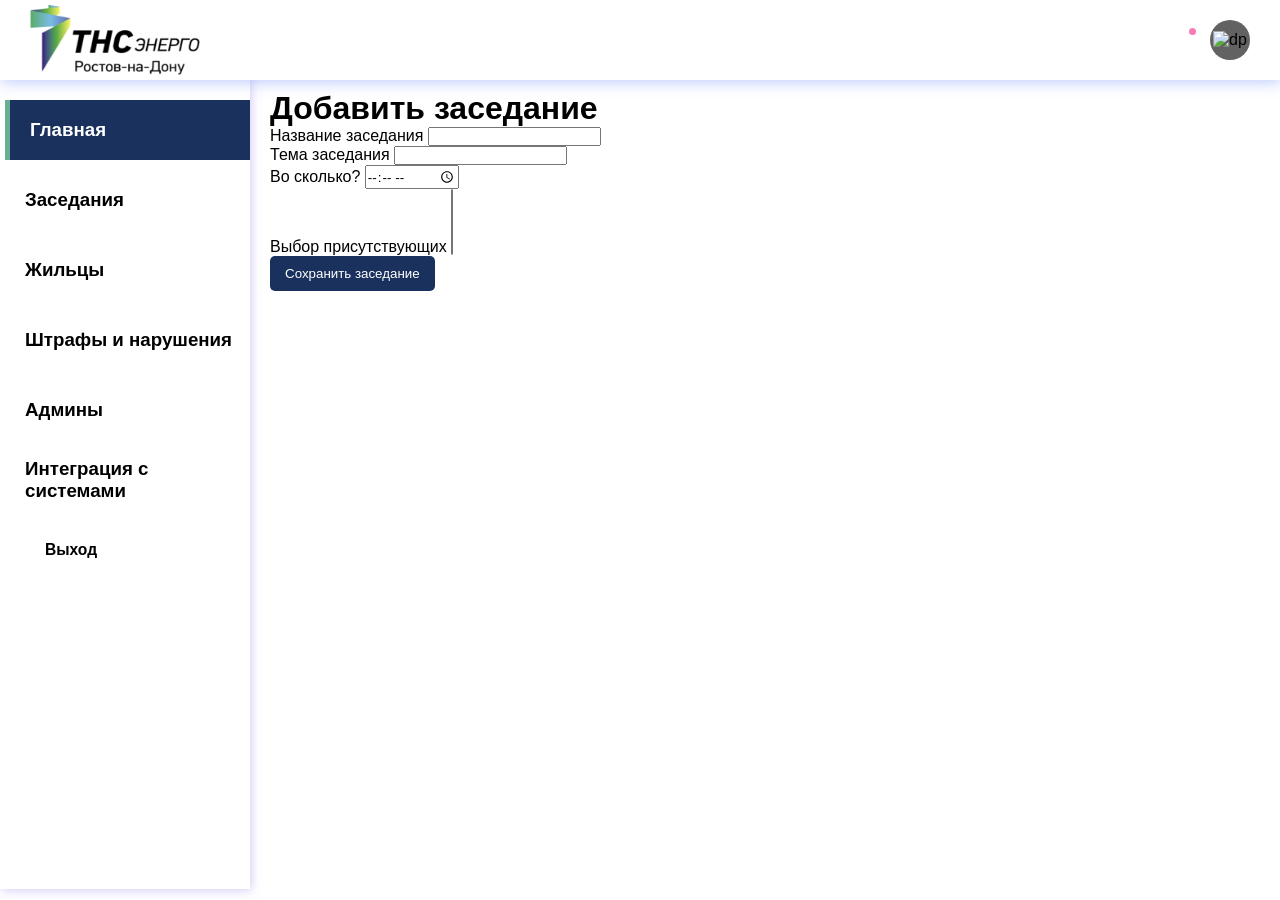
==== add_meeting.html @ 6fa27534 "Add files via upload" ====
<!DOCTYPE html>
<html lang="ru">

<head>
    <meta charset="UTF-8">
    <meta http-equiv="X-UA-Compatible" content="IE=edge">
    <meta name="viewport" content="width=device-width, initial-scale=1.0">
    <link rel="stylesheet" href="style11.css">
    <title>ТСЖ</title>
    <style>
        /* Основные стили */
   
        
        * {
            margin: 0;
            padding: 0;
            box-sizing: border-box;
            font-family: "Poppins", sans-serif;
        }

        body {
            background-color: white;
            max-width: 100%;
            overflow-x: hidden;

        }

        header {
            height: 80px;
            width: 100vw;
            padding: 0 30px;
            background-color:rgb(255, 255, 255);
            position: fixed;
            z-index: 100;
            box-shadow: 1px 1px 15px rgba(161, 182, 253, 0.825);
            display: flex;
            justify-content: space-between;
            align-items: center;
        }

        .LLogo {
            height: 70px;
            width: 170px;
        }
        /* Навигационное меню */
.nav {
    min-height: 91vh; /* Минимальная высота навигации */
    width: 250px; /* Ширина навигации */
    background-color: var(--background-color2); /* Фон навигации */
    position: absolute; /* Абсолютное позиционирование */
    top: 0px; /* Сдвиг вверх */
    left: 0; /* Сдвиг влево */
    box-shadow: 1px 1px 10px rgba(198, 189, 248, 0.825); /* Тень навигации */
    display: flex; /* Использование flexbox */
    flex-direction: column; /* Вертикальное расположение элементов */
    justify-content: space-between; /* Расположение элементов по краям */
    overflow: hidden; /* Скрытие переполнения */
    padding: 30px 0 20px 10px; /* Отступы */
    transition: transform 0.5s ease-in-out; /* Плавный переход */
}

/* Контейнер для навигации */
.navcontainer {
    width: 250px; /* Фиксированная ширина для навигации */
    height: calc(100vh - 70px); /* Высота с учетом заголовка */
    overflow-y: scroll; /* Вертикальная прокрутка */
    overflow-x: hidden; /* Скрытие горизонтальной прокрутки */
    transition: all 0.5s ease-in-out; /* Плавный переход */
}

/* Стили для скрытия полосы прокрутки */
.navcontainer::-webkit-scrollbar {
    display: none; /* Скрыть полосу прокрутки */
}


/* Стили для опций навигации */
.nav-option {
    width: 250px; /* Ширина опции */
    height: 60px; /* Высота опции */
    display: flex; /* Использование flexbox */
    align-items: center; /* Выравнивание по вертикали */
    padding: 0 20px; /* Отступы */
    gap: 20px; /* Промежуток между элементами */
    transition: all 0.1s ease-in-out; /* Плавный переход */
}

/* Выравнивание текста в опциях навигации */
.nav-option h3 {
    text-align: left; /* Выравнивание текста по левому краю */
}

/* Эффект при наведении на опции навигации */
.nav-option:hover {
    border-left: 5px solid #a2a2a2; /* Левый бордер при наведении */
    background-color: #dadada; /* Фон при наведении */
    cursor: pointer; /* Указатель при наведении */
}

/* Размеры иконок в навигации */
.nav-img {
    width: 30px; /* Ширина иконок */
    height: 30px; /* Высота иконок */
}

/* Стили для ссылок в опциях навигации */
.nav-option a {
    text-decoration: none; /* Убираем подчеркивание */
    color: inherit; /* Установите цвет текста по умолчанию */
}

/* Верхние опции навигации */
.nav-upper-options {
    display: flex; /* Использование flexbox */
    flex-direction: column; /* Вертикальное расположение элементов */
    align-items: center; /* Выравнивание по центру */
    gap: 10px; /* Промежуток между элементами */
}

/* Кнопка выхода */
.logout button {
    display: flex; /* Использование flexbox */
    align-items: center; /* Выравнивание по вертикали */
    width: 100%; /* Ширина на всю ширину контейнера */
    padding: 10px; /* Внутренние отступы */
    background: none; /* Убираем фон */
    border: none; /* Убираем границу */
    cursor: pointer; /* Указатель при наведении */
    color: rgb(1, 0, 0); /* Цвет текста */
}

/* Отступ между изображением и текстом в кнопке выхода */
.logout button img {
    margin-right: 10px; /* Отступ справа */
}

/* Стили для первой опции навигации */
.option1 {
    border-left: 5px solid #6aae95; /* Левый бордер */
    background-color: #1a315e; /* Фон */
    color: white; /* Цвет текста */
    cursor: pointer; /* Указатель при наведении */
}

/* Эффект при наведении на первую опцию */
.option1:hover {
    border-left: 5px solid #6aae95; /* Левый бордер при наведении */
    background-color:rgb(30, 65, 135); /* Фон при наведении */
}


.icn {
    height: 30px;
}

.menuicn {
    cursor: pointer;
}

.searchbar,
.message,
.logosec {
    display: flex;
    align-items: center;
    justify-content: center;
}

.searchbar2 {
    display: none;
}


.searchbar input {
    width: 250px;
    height: 42px;
    border-radius: 50px 0 0 50px;
    background-color: var(--background-color3);
    padding: 0 20px;
    font-size: 15px;
    outline: none;
    border: none;
}

.searchbtn {
    width: 50px;
    height: 42px;
    display: flex;
    align-items: center;
    justify-content: center;
    border-radius: 0px 50px 50px 0px;
    background-color: var(--secondary-color);
    cursor: pointer;
}

.message {
    gap: 40px;
    position: relative;
    cursor: pointer;
}

.circle {
    height: 7px;
    width: 7px;
    position: absolute;
    background-color: #fa7bb4;
    border-radius: 50%;
    left: 19px;
    top: 8px;
}

.dp {
    height: 40px;
    width: 40px;
    background-color: #626262;
    border-radius: 50%;
    display: flex;
    align-items: center;
    justify-content: center;
    overflow: hidden;
}

.main-container {
    display: flex; /* Используем Flexbox для расположения элементов */
    width: 100vw;
    position: relative;
    top: 70px; /* Сдвигаем вниз под header */
    z-index: 1;
}
       
.navcontainer::-webkit-scrollbar {
    display: none;
}

button {
            background-color: #1a315e;
            color: white;
            border: none;
            padding: 10px 15px;
            border-radius: 5px;
            cursor: pointer;
        }

 .calendar-container {
    flex: 1; /* Занимает оставшееся пространство */
    display: flex;
    flex-direction: column;
    padding: 50px;

}
        #calendar { display: grid; grid-template-columns: repeat(7, 1fr); gap: 10px; position: relative; }
        .day { width: 100%; height: 100%; line-height: 100px; text-align: center; border: 1px solid #ccc; cursor: pointer; transition: background-color 0.3s; }
        .day:hover { background-color: #3e8bbe; }
        .today { background-color: #90ee90; }
        .kana { display: grid; grid-template-columns: repeat(7, 1fr); text-align: center; font-weight: bold; margin-bottom: 5px; font-size: 18px; }
        .kana div { padding: 30px 60px;}
        .month-header { display: flex; justify-content: space-between; align-items: center; width: 100%; padding: 10px 20px; }
        .arrow { cursor: pointer; font-size: 24px; }
        footer { background-color: #4CAF50; color: white; text-align: center; padding: 10px 20px; position: relative; bottom: 0; width: 100%; }
        
        .has-meeting {
    background-color:#6aae95; /* Светло-красный цвет для дней с заседаниями */
}
.form-container {
    flex: 1; /* Занимает оставшееся пространство */
    padding: 20px; /* Отступы вокруг формы */
    display: flex;
    flex-direction: column; /* Вертикальное расположение элементов */
    align-items: flex-start; /* Выравнивание по левому краю */
}
</style>
<body>

    <header>
        <img src="1540771.png" class="LLogo">
        <div class="message">
            <div class="circle"></div>
            <img src="https://media.geeksforgeeks.org/wp-content/uploads/20221210183322/8.png" class="icn" alt="">
            <div class="dp">
                <img src="https://media.geeksforgeeks.org/wp-content/uploads/20221210180014/profile-removebg-preview.png" class="dpicn" alt="dp">
            </div>
        </div>
    </header>

    <div class="main-container">
        <div class="navcontainer">  
            <nav class="nav">
                <div class="nav-upper-options">
                    <div class="nav-option option1">              
                        <h3><a href="index.php">Главная</a></h3>
                    </div>
                    <div class="nav-option option2" id="ecoanalyze">
                        <h3><a href="admin1.php">Заседания</a></h3>
                    </div>
                    <div class="nav-option option5">
                        <h3><a href="admin2.php">Жильцы</a></h3>
                    </div>
                    <div class="nav-option option3">
                        <h3><a href="admin3.php">Штрафы и нарушения</a></h3>
                    </div>
                    <div class="nav-option option3">
                        <h3><a href="admin4.php">Админы</a></h3>
                    </div>
                    <div class="nav-option option3">
                        <h3><a href="admin5.php">Интеграция с системами</a></h3>
                    </div>
                    <div class="nav-option logout">
                        <form action="logout.php" method="post">
                            <button type="submit" style="background: none; border: none; cursor: pointer; display: flex; align-items: center; width: 100%;">
                                <h3 style="margin-left: 10px;">Выход</h3>
                            </button>
                        </form>
                    </div>
                </div>
            </nav>
        </div>
        
        <!-- Новый контейнер для заголовка и формы -->
        <div class="form-container">
            <h1>Добавить заседание</h1>
            <form id="meetingForm">
                <input type="hidden" id="meetingDate" name="date"> <!-- Скрытое поле для даты -->
                <div class="form-group">
                    <label for="meetingTitle">Название заседания</label>
                    <input type="text" id="meetingTitle" name="title" required>
                </div>
                <div class="form-group">
                    <label for="meetingTopic">Тема заседания</label>
                    <input type="text" id="meetingTopic" name="topic" required>
                </div>
                <div class="form-group">
                    <label for="meetingTime">Во сколько?</label>
                    <input type="time" id="meetingTime" name="time" required>
                </div>
                <div class="form-group">
                    <label for="participants">Выбор присутствующих</label>
                    <select id="participants" name="participants[]" multiple required>
                        <!-- Опции будут добавлены динамически через JavaScript -->
                    </select>
                </div>
                <button type="submit">Сохранить заседание</button>
            </form>
        </div>
    </div>
    

    <script>
        // Функция для получения параметров из URL
        function getQueryParam(param) {
            const urlParams = new URLSearchParams(window.location.search);
            return urlParams.get(param);
        }

        // Заполнение скрытого поля с датой при загрузке страницы
        window.onload = function() {
            const meetingDate = getQueryParam('date'); // Получаем дату из URL
            if (meetingDate) {
                document.getElementById('meetingDate').value = meetingDate; // Заполняем скрытое поле
            }
        };

        // Заполнение выпадающего списка пользователей при загрузке страницы
window.onload = function() {
    fetch('get_users.php')
        .then(response => response.json())
        .then(users => {
            const participantsSelect = document.getElementById('participants');
            users.forEach(user => {
                const option = document.createElement('option');
                option.value = user.id; // Используем id пользователя для отправки
                option.textContent = user.full_name; // Отображаем полное имя
                participantsSelect.appendChild(option);
            });
        })
        .catch(error => console.error('Ошибка при получении пользователей:', error));
};


        // Обработка отправки формы
        document.getElementById('meetingForm').addEventListener('submit', function(event) {
            event.preventDefault(); // Предотвращаем стандартное поведение формы

            const formData = new FormData(this); // Получаем данные формы

            fetch('add_meeting.php', {
                method: 'POST',
                body: formData
            })
            .then(response => response.json())
            .then(data => {
                alert(data.message); // Уведомление пользователю
                if (data.message === "Заседание успешно добавлено!") {
                    window.location.href = 'admin1.php'; // Перенаправление на страницу календаря
                }
            })
            .catch(error => console.error('Ошибка:', error));
        });
    </script>
    </body>
    </html>
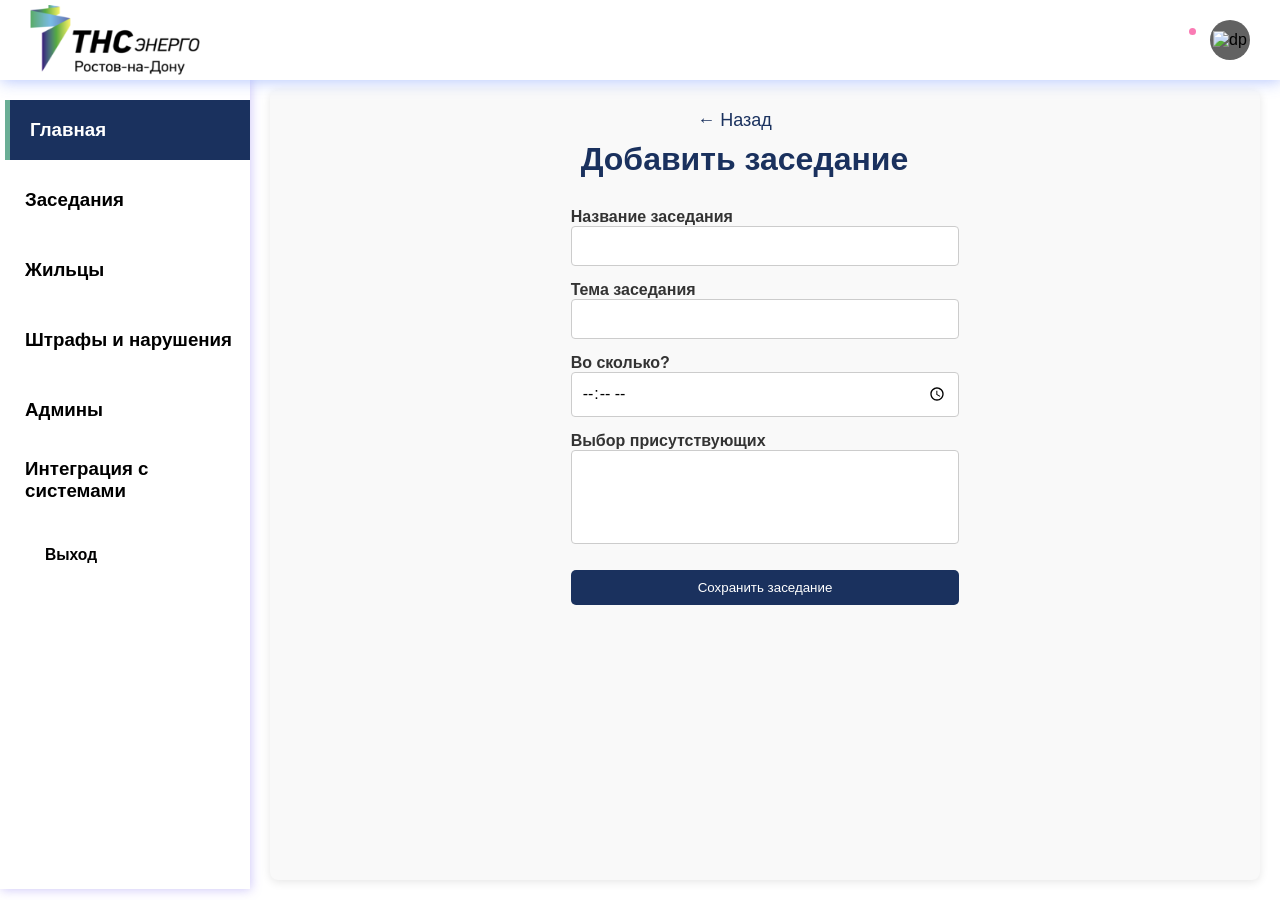
==== commit 3b6a705c: "Add files via upload" ====
--- a/add_meeting.html
+++ b/add_meeting.html
@@ -240,33 +240,95 @@
             cursor: pointer;
         }
 
- .calendar-container {
-    flex: 1; /* Занимает оставшееся пространство */
+ 
+        .form-container {
+    flex: 1;
+    padding: 20px;
+    display: flex
+;
+    flex-direction: column;
+    align-items: flex-start;
+    background-color: #f9f9f9;
+    border-radius: 8px;
+    box-shadow: 0 2px 10px rgba(0, 0, 0, 0.1);
+    margin: 20px;
+    align-content: center;
+    flex-wrap: wrap;
+    }
+    h1 {
+        margin-bottom: 20px; /* Отступ снизу */
+        color: #1a315e; /* Цвет заголовка */
+        text-align: left; /* Выравнивание заголовка */
+        margin: 10px;
+    }
+
+    .form-group {
+        margin-bottom: 15px; /* Отступ между группами формы */
+        width: 100%; /* Ширина группы формы */
+    }
+
+    .form-group label {
+        margin-bottom: 5px; /* Отступ между меткой и полем ввода */
+        font-weight: bold; /* Жирный шрифт для меток */
+        color: #333; /* Цвет текста меток */
+    }
+
+    .form-group input,
+    .form-group select {
+        width: 100%; /* Ширина полей ввода и селектов */
+        padding: 10px; /* Внутренние отступы */
+        border: 1px solid #ccc; /* Рамка */
+        border-radius: 4px; /* Закругленные углы */
+        font-size: 16px; /* Размер шрифта */
+        transition: border-color 0.3s; /* Плавный переход цвета рамки */
+    }
+
+    .form-group input:focus,
+    .form-group select:focus {
+        border-color: #6aae95; /* Цвет рамки при фокусе */
+        outline: none; /* Убираем обводку по умолчанию */
+    }
+
+    button {
+        background-color: #1a315e; /* Цвет фона кнопки */
+        color: white; /* Цвет текста кнопки */
+        border: none; /* Убираем границу */
+        padding: 10px 15px; /* Внутренние отступы */
+        border-radius: 5px; /* Закругленные углы */
+        cursor: pointer; /* Указатель при наведении */
+        transition: background-color 0.3s; /* Плавный переход цвета фона */
+        width: 100%; /* Ширина кнопки */
+        margin-top: 10px; /* Отступ сверху */
+    }
+
+    button:hover {
+        background-color: #6aae95; /* Цвет фона кнопки при наведении */
+    }
+    .header-container {
+        display: flex
+;
+    align-items: center;
+    margin-bottom: 20px;
+    justify-content: flex-start;
+    align-content: center;
+    flex-wrap: wrap;
+    flex-direction: column;
+}
+
+.back-button {
     display: flex;
-    flex-direction: column;
-    padding: 50px;
-
-}
-        #calendar { display: grid; grid-template-columns: repeat(7, 1fr); gap: 10px; position: relative; }
-        .day { width: 100%; height: 100%; line-height: 100px; text-align: center; border: 1px solid #ccc; cursor: pointer; transition: background-color 0.3s; }
-        .day:hover { background-color: #3e8bbe; }
-        .today { background-color: #90ee90; }
-        .kana { display: grid; grid-template-columns: repeat(7, 1fr); text-align: center; font-weight: bold; margin-bottom: 5px; font-size: 18px; }
-        .kana div { padding: 30px 60px;}
-        .month-header { display: flex; justify-content: space-between; align-items: center; width: 100%; padding: 10px 20px; }
-        .arrow { cursor: pointer; font-size: 24px; }
-        footer { background-color: #4CAF50; color: white; text-align: center; padding: 10px 20px; position: relative; bottom: 0; width: 100%; }
-        
-        .has-meeting {
-    background-color:#6aae95; /* Светло-красный цвет для дней с заседаниями */
-}
-.form-container {
-    flex: 1; /* Занимает оставшееся пространство */
-    padding: 20px; /* Отступы вокруг формы */
-    display: flex;
-    flex-direction: column; /* Вертикальное расположение элементов */
-    align-items: flex-start; /* Выравнивание по левому краю */
-}
+    align-items: center;
+    cursor: pointer; /* Pointer cursor on hover */
+    color: #1a315e; /* Text color */
+    margin-right: 15px; /* Space between button and header */
+}
+
+.back-button span {
+    margin-right: 5px; /* Space between arrow and text */
+    font-size: 18px; /* Font size */
+}
+
+
 </style>
 <body>
 
@@ -316,7 +378,13 @@
         
         <!-- Новый контейнер для заголовка и формы -->
         <div class="form-container">
-            <h1>Добавить заседание</h1>
+            <div class="header-container">
+                <div class="back-button" onclick="history.back();">
+                    <span>&larr;</span>
+                    <span>Назад</span>
+                </div>
+                <h1>Добавить заседание</h1>
+            </div>
             <form id="meetingForm">
                 <input type="hidden" id="meetingDate" name="date"> <!-- Скрытое поле для даты -->
                 <div class="form-group">
@@ -340,6 +408,8 @@
                 <button type="submit">Сохранить заседание</button>
             </form>
         </div>
+        
+        
     </div>
     
 
